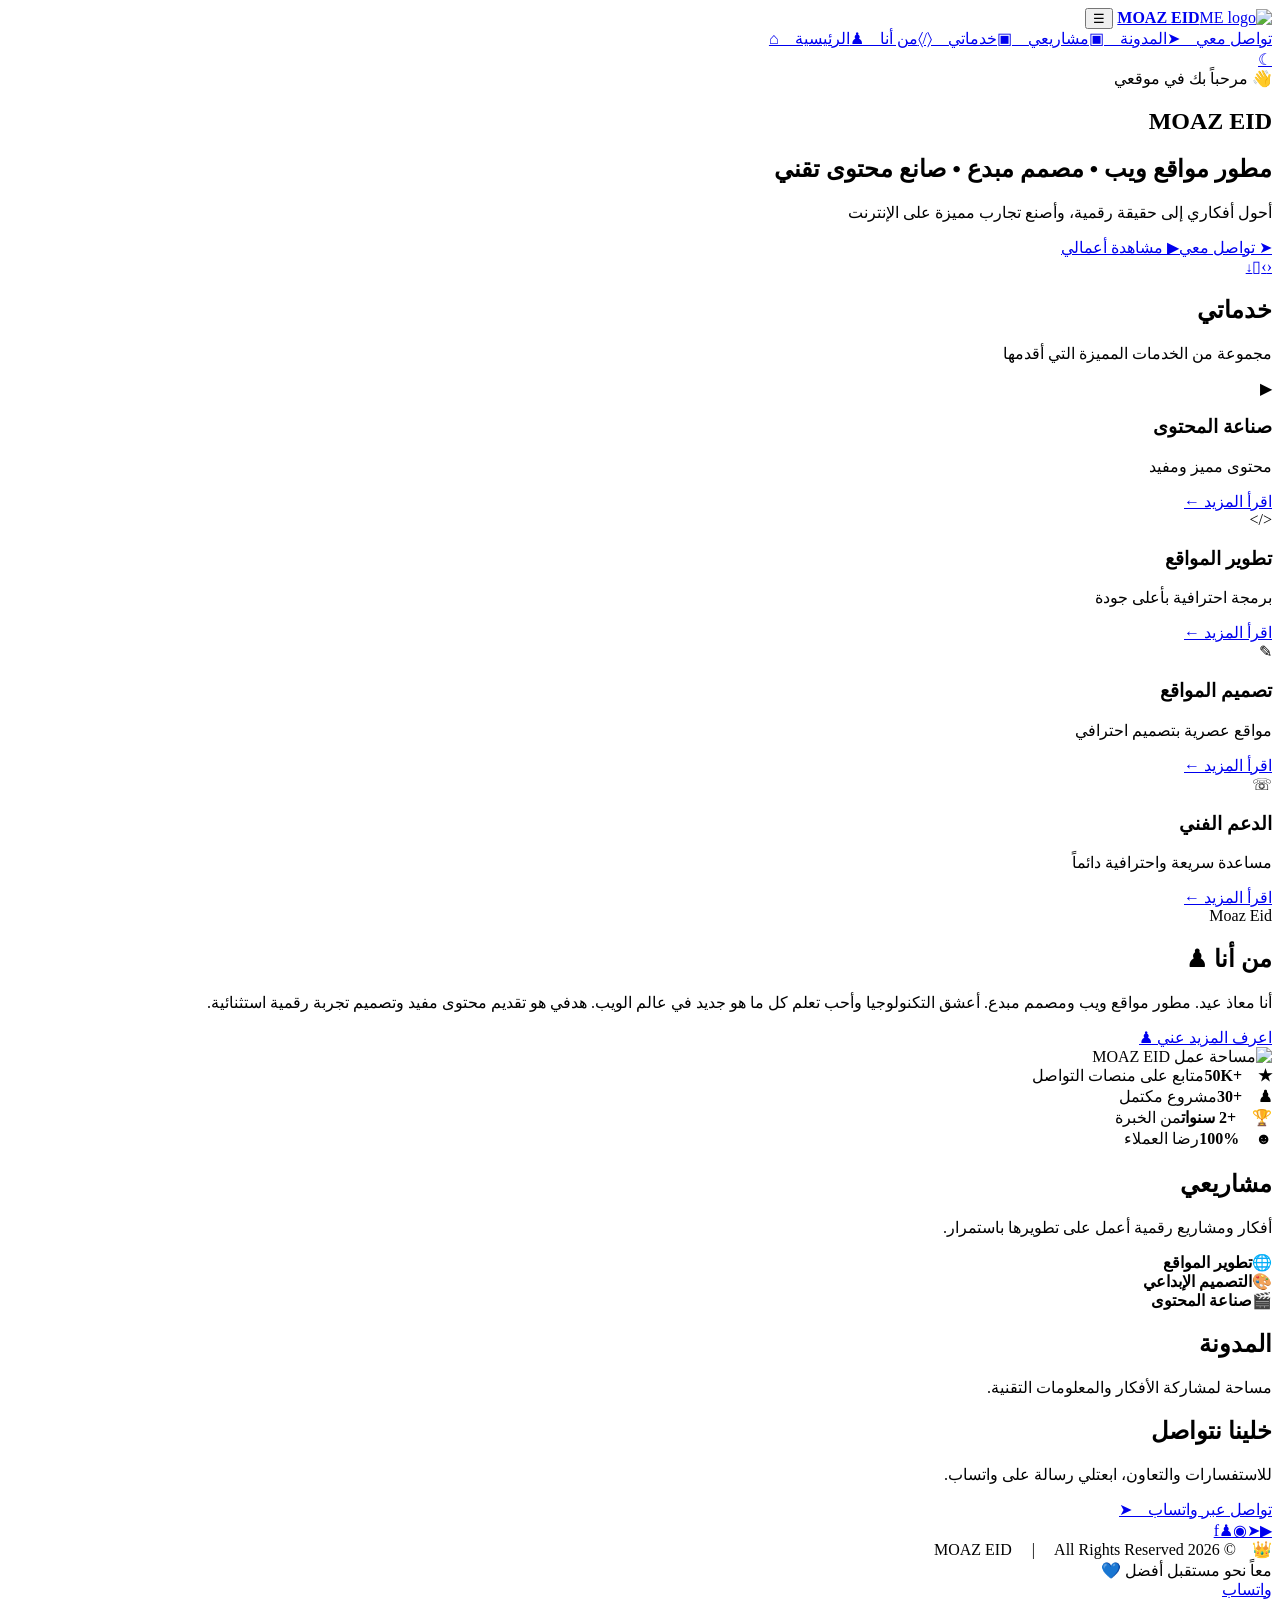
==== index.html @ a454391a "Add files via upload" ====
<!doctype html>
<html lang="ar" dir="rtl">
<head>
<meta charset="utf-8"><meta name="viewport" content="width=device-width,initial-scale=1">
<meta name="theme-color" content="#030914">
<meta name="description" content="MOAZ EID — مطور مواقع ومصمم ومهتم بالتكنولوجيا وصناعة المحتوى">
<title>MOAZ EID | Official Website</title>
<link rel="icon" href="assets/moaz-eid-logo.png">
<link rel="stylesheet" href="assets/style.css">
</head>
<body>
<header class="topbar"><div class="navwrap">
<a class="brand" href="#home"><img src="assets/moaz-eid-logo.png" alt="ME logo"><b>MOAZ <span>EID</span></b></a>
<button class="hamb" aria-label="القائمة" onclick="document.querySelector('.navlinks').classList.toggle('show')">☰</button>
<nav class="navlinks"><a href="#contact">تواصل معي　➤</a><a href="#blog">المدونة　▣</a><a href="#projects">مشاريعي　▣</a><a href="#services">خدماتي　〈/〉</a><a href="#about">من أنا　♟</a><a class="active" href="#home">الرئيسية　⌂</a></nav>
<a class="moon" href="#footer" aria-label="أسفل الصفحة">☾</a>
</div></header>
<main>
<section class="hero" id="home">
<div class="hero-person" aria-hidden="true"></div>
<div class="hero-copy"><div class="welcome"><i></i> 👋 مرحباً بك في موقعي</div>
<h1>MOAZ <span>EID</span></h1><div class="underline"></div>
<h2>مطور مواقع ويب <i>•</i> مصمم مبدع <i>•</i> صانع محتوى تقني</h2>
<p>أحول أفكاري إلى حقيقة رقمية، وأصنع تجارب مميزة على الإنترنت</p>
<div class="actions"><a class="pill primary" href="#contact">➤ تواصل معي</a><a class="pill ghost" href="#projects">▶ مشاهدة أعمالي</a></div>
</div>
<a class="round-arrow left" href="#services">‹</a><a class="round-arrow right" href="#about">›</a><a class="scroll" href="#services">▯<small>↓</small></a>
</section>
<section class="services" id="services"><div class="section-title"><span></span><div><h2>خدماتي</h2><p>مجموعة من الخدمات المميزة التي أقدمها</p></div><span></span></div>
<div class="service-grid">
<article class="service"><div class="ico">▶</div><h3>صناعة المحتوى</h3><p>محتوى مميز ومفيد</p><a href="#contact">اقرأ المزيد ←</a></article>
<article class="service"><div class="ico">&lt;/&gt;</div><h3>تطوير المواقع</h3><p>برمجة احترافية بأعلى جودة</p><a href="#contact">اقرأ المزيد ←</a></article>
<article class="service"><div class="ico">✎</div><h3>تصميم المواقع</h3><p>مواقع عصرية بتصميم احترافي</p><a href="#contact">اقرأ المزيد ←</a></article>
<article class="service"><div class="ico">☏</div><h3>الدعم الفني</h3><p>مساعدة سريعة واحترافية دائماً</p><a href="#contact">اقرأ المزيد ←</a></article>
</div></section>
<section class="about" id="about">
<div class="signature">Moaz Eid</div>
<div class="about-copy"><div class="section-title small"><span></span><h2>من أنا ♟</h2><span></span></div>
<p>أنا معاذ عيد. مطور مواقع ويب ومصمم مبدع. أعشق التكنولوجيا وأحب تعلم كل ما هو جديد في عالم الويب. هدفي هو تقديم محتوى مفيد وتصميم تجربة رقمية استثنائية.</p>
<a class="pill primary" href="#contact">اعرف المزيد عني ♟</a></div>
<div class="desk"><img src="assets/workspace.jpg" alt="مساحة عمل MOAZ EID"></div>
</section>
<section class="stats"><div><b>★　+50K</b><span>متابع على منصات التواصل</span></div><div><b>♟　+30</b><span>مشروع مكتمل</span></div><div><b>🏆　+2 سنوات</b><span>من الخبرة</span></div><div><b>☻　100%</b><span>رضا العملاء</span></div></section>
<section class="extra" id="projects"><h2>مشاريعي</h2><p>أفكار ومشاريع رقمية أعمل على تطويرها باستمرار.</p><div class="mini-cards"><article>🌐<b>تطوير المواقع</b></article><article>🎨<b>التصميم الإبداعي</b></article><article>🎬<b>صناعة المحتوى</b></article></div></section>
<section class="extra" id="blog"><h2>المدونة</h2><p>مساحة لمشاركة الأفكار والمعلومات التقنية.</p></section>
<section class="contact" id="contact"><h2>خلينا نتواصل</h2><p>للاستفسارات والتعاون، ابعتلي رسالة على واتساب.</p><a class="pill primary" href="https://wa.me/66944705361" target="_blank" rel="noopener">تواصل عبر واتساب　➤</a></section>
</main>
<footer id="footer"><div class="social"><a href="https://youtube.com" aria-label="YouTube">▶</a><a href="https://t.me" aria-label="Telegram">➤</a><a href="https://github.com" aria-label="GitHub">◉</a><a href="https://discord.com" aria-label="Discord">♟</a><a href="https://facebook.com" aria-label="Facebook">f</a></div><div class="rights">👑　© 2026 MOAZ EID　 |　 All Rights Reserved</div><div>معاً نحو مستقبل أفضل 💙</div></footer>
<a class="whatsapp" href="https://wa.me/66944705361" target="_blank" rel="noopener">واتساب</a>
<script src="assets/script.js"></script>
</body></html>
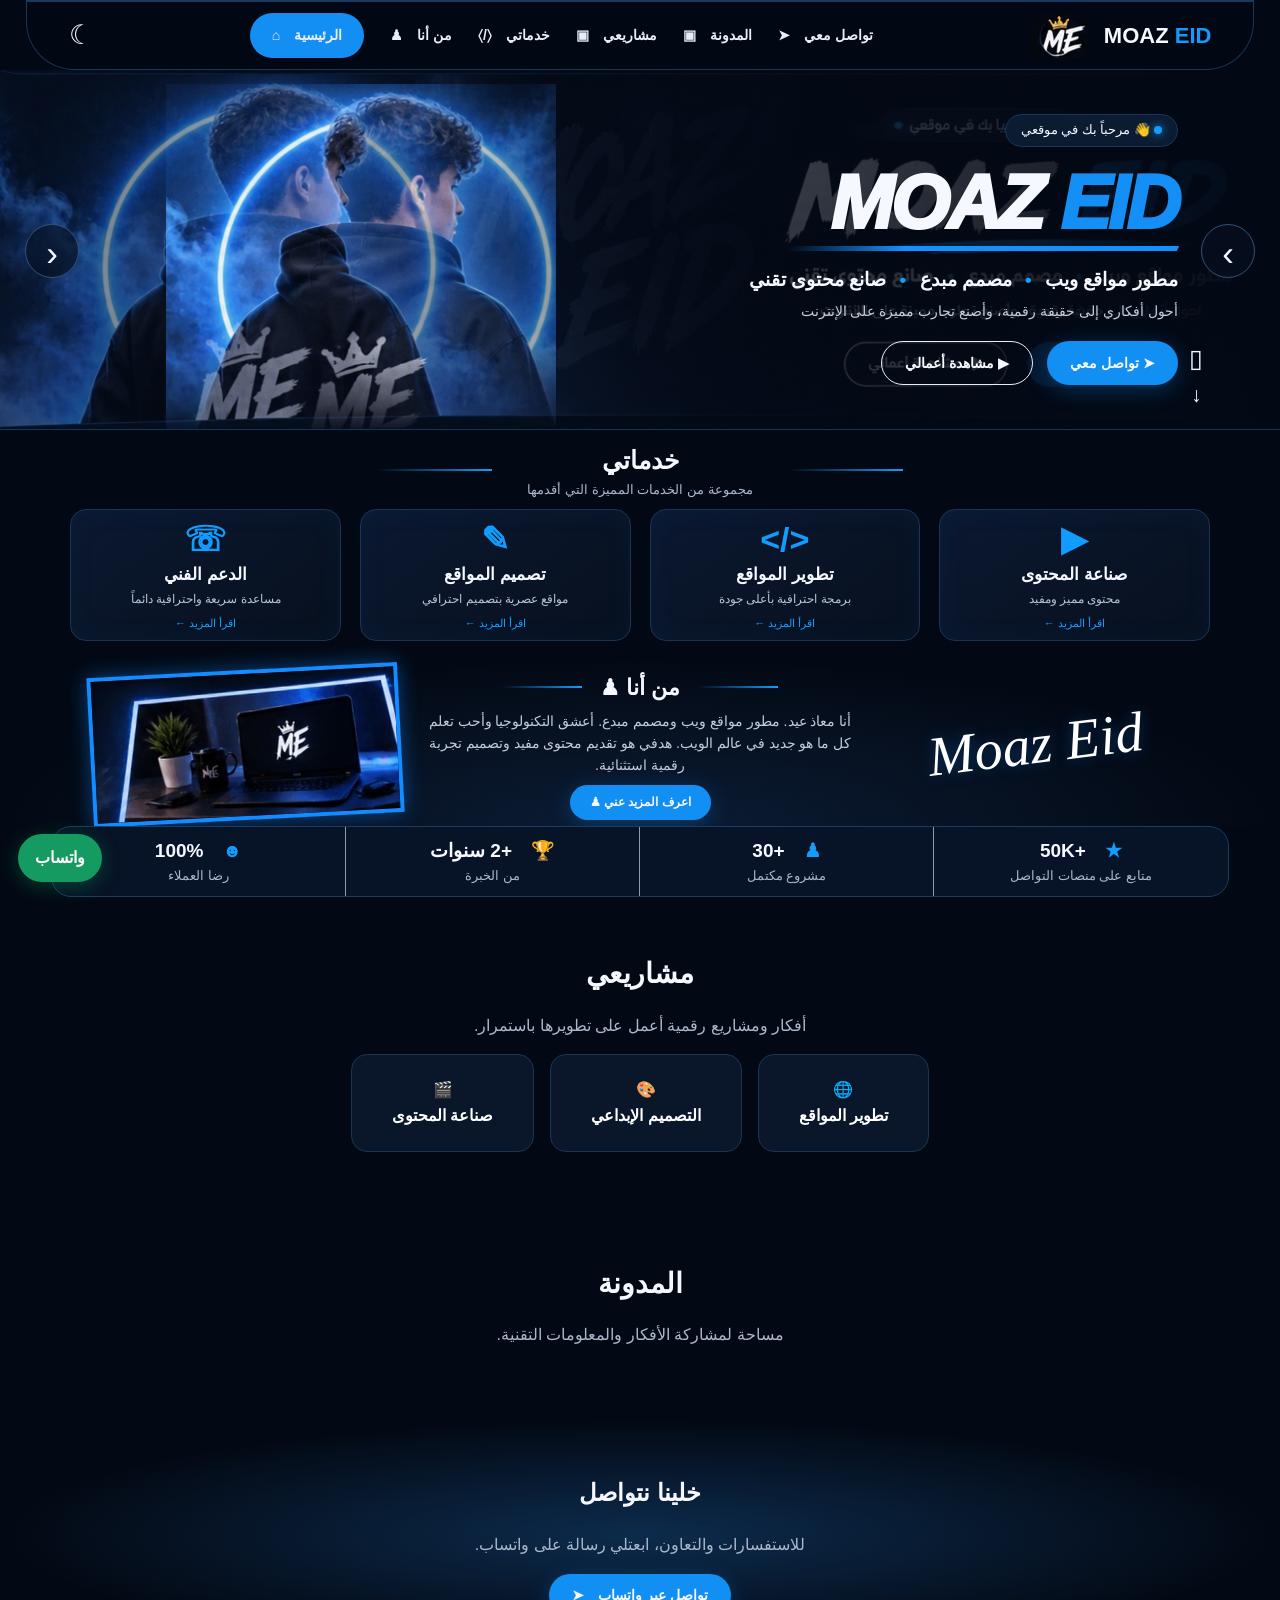
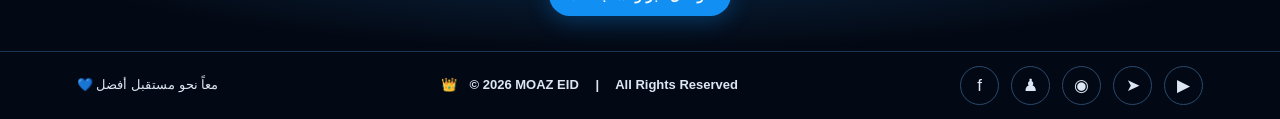
==== commit 6e4c97e6: "Add files via upload" ====
--- a/index.html
+++ b/index.html
@@ -1,16 +1,17 @@
 <!doctype html>
 <html lang="ar" dir="rtl">
 <head>
-<meta charset="utf-8"><meta name="viewport" content="width=device-width,initial-scale=1">
+<meta charset="utf-8">
+<meta name="viewport" content="width=device-width,initial-scale=1">
 <meta name="theme-color" content="#030914">
 <meta name="description" content="MOAZ EID — مطور مواقع ومصمم ومهتم بالتكنولوجيا وصناعة المحتوى">
 <title>MOAZ EID | Official Website</title>
-<link rel="icon" href="assets/moaz-eid-logo.png">
-<link rel="stylesheet" href="assets/style.css">
+<link rel="icon" href="moaz-eid-logo.png">
+<link rel="stylesheet" href="style.css">
 </head>
 <body>
 <header class="topbar"><div class="navwrap">
-<a class="brand" href="#home"><img src="assets/moaz-eid-logo.png" alt="ME logo"><b>MOAZ <span>EID</span></b></a>
+<a class="brand" href="#home"><img src="moaz-eid-logo.png" alt="ME logo"><b>MOAZ <span>EID</span></b></a>
 <button class="hamb" aria-label="القائمة" onclick="document.querySelector('.navlinks').classList.toggle('show')">☰</button>
 <nav class="navlinks"><a href="#contact">تواصل معي　➤</a><a href="#blog">المدونة　▣</a><a href="#projects">مشاريعي　▣</a><a href="#services">خدماتي　〈/〉</a><a href="#about">من أنا　♟</a><a class="active" href="#home">الرئيسية　⌂</a></nav>
 <a class="moon" href="#footer" aria-label="أسفل الصفحة">☾</a>
@@ -38,7 +39,7 @@
 <div class="about-copy"><div class="section-title small"><span></span><h2>من أنا ♟</h2><span></span></div>
 <p>أنا معاذ عيد. مطور مواقع ويب ومصمم مبدع. أعشق التكنولوجيا وأحب تعلم كل ما هو جديد في عالم الويب. هدفي هو تقديم محتوى مفيد وتصميم تجربة رقمية استثنائية.</p>
 <a class="pill primary" href="#contact">اعرف المزيد عني ♟</a></div>
-<div class="desk"><img src="assets/workspace.jpg" alt="مساحة عمل MOAZ EID"></div>
+<div class="desk"><img src="workspace.jpg" alt="مساحة عمل MOAZ EID"></div>
 </section>
 <section class="stats"><div><b>★　+50K</b><span>متابع على منصات التواصل</span></div><div><b>♟　+30</b><span>مشروع مكتمل</span></div><div><b>🏆　+2 سنوات</b><span>من الخبرة</span></div><div><b>☻　100%</b><span>رضا العملاء</span></div></section>
 <section class="extra" id="projects"><h2>مشاريعي</h2><p>أفكار ومشاريع رقمية أعمل على تطويرها باستمرار.</p><div class="mini-cards"><article>🌐<b>تطوير المواقع</b></article><article>🎨<b>التصميم الإبداعي</b></article><article>🎬<b>صناعة المحتوى</b></article></div></section>
@@ -47,5 +48,6 @@
 </main>
 <footer id="footer"><div class="social"><a href="https://youtube.com" aria-label="YouTube">▶</a><a href="https://t.me" aria-label="Telegram">➤</a><a href="https://github.com" aria-label="GitHub">◉</a><a href="https://discord.com" aria-label="Discord">♟</a><a href="https://facebook.com" aria-label="Facebook">f</a></div><div class="rights">👑　© 2026 MOAZ EID　 |　 All Rights Reserved</div><div>معاً نحو مستقبل أفضل 💙</div></footer>
 <a class="whatsapp" href="https://wa.me/66944705361" target="_blank" rel="noopener">واتساب</a>
-<script src="assets/script.js"></script>
-</body></html>+<script src="script.js"></script>
+</body>
+</html>
--- a/style.css
+++ b/style.css
@@ -0,0 +1,4 @@
+*{box-sizing:border-box}html{scroll-behavior:smooth}body{margin:0;background:#030914;color:#f6f8ff;font-family:Tahoma,Arial,sans-serif;line-height:1.6;overflow-x:hidden}a{color:inherit;text-decoration:none}.topbar{height:70px;position:sticky;top:0;z-index:20;background:#030914ed;border:1px solid #1a3555;border-top:2px solid #183a62;border-radius:0 0 48px 48px;backdrop-filter:blur(14px);margin:0 auto;width:min(1370px,96%)}.navwrap{height:100%;display:flex;align-items:center;justify-content:space-between;padding:0 42px;gap:24px}.brand{display:flex;align-items:center;gap:16px;direction:ltr;font-size:22px;font-weight:900;white-space:nowrap}.brand img{width:58px;height:54px;object-fit:contain}.brand span{color:#149aff}.navlinks{display:flex;align-items:center;gap:26px;font-size:14px;font-weight:bold;color:#e8eef8}.navlinks a{white-space:nowrap}.navlinks a:hover{color:#19a2ff}.navlinks .active{background:#138ff4;padding:11px 22px;border-radius:28px}.moon{font-size:27px}.hamb{display:none;background:none;color:white;border:0;font-size:25px}.hero{height:360px;position:relative;background:linear-gradient(90deg,#07132988,#03091422),url("hero-background.jpg") center/cover no-repeat;display:flex;align-items:center;overflow:hidden;border-bottom:1px solid #15365b}.hero:after{content:"";position:absolute;inset:0;background:linear-gradient(90deg,transparent 30%,#030914a8 54%,#030914 100%);pointer-events:none}.hero-person{position:absolute;left:13%;bottom:-5px;width:390px;height:350px;background:url("hero-person.jpg") center top/cover no-repeat;mix-blend-mode:screen;mask-image:linear-gradient(to bottom,#000 75%,transparent 100%);opacity:.95}.hero-copy{position:relative;z-index:2;width:53%;margin-right:8%;text-align:right}.welcome{display:inline-block;border:1px solid #16375c;background:#0b1c32;border-radius:30px;padding:5px 15px;font-size:13px}.welcome i{display:inline-block;width:8px;height:8px;background:#149cff;border-radius:50%;box-shadow:0 0 10px #149cff}.hero h1{direction:ltr;text-align:right;font-size:76px;line-height:1;margin:18px 0 0;font-weight:1000;font-style:italic;letter-spacing:-3px}.hero h1 span{color:#148ff5}.underline{height:5px;width:390px;max-width:90%;margin:5px 0 14px auto;background:linear-gradient(90deg,transparent,#168fff 30%,#168fff);transform:skewX(-25deg)}.hero h2{font-size:19px;margin:0 0 5px}.hero h2 i{color:#159dff;font-style:normal;margin:0 8px}.hero p{font-size:14px;color:#c5d0df;margin:5px 0 18px}.actions{display:flex;gap:14px}.pill{display:inline-flex;align-items:center;justify-content:center;border-radius:30px;padding:10px 23px;font-size:14px;font-weight:bold}.primary{background:#128ff2;box-shadow:0 5px 22px #087bdb55}.ghost{border:1px solid #e7edf6}.round-arrow{position:absolute;z-index:3;top:43%;width:54px;height:54px;border:1px solid #315277;border-radius:50%;display:grid;place-items:center;font-size:35px;background:#061020b8}.round-arrow.left{left:25px}.round-arrow.right{right:25px}.scroll{position:absolute;z-index:3;right:6%;bottom:18px;font-size:25px;text-align:center}.scroll small{display:block}.services{padding:10px 5.5% 15px;background:#030914}.section-title{display:flex;justify-content:center;align-items:center;gap:35px;text-align:center;margin:0 auto 8px}.section-title>span{height:2px;width:115px;background:linear-gradient(90deg,transparent,#149cff)}.section-title h2{font-size:25px;margin:0}.section-title p{font-size:13px;color:#aab8cb;margin:0}.service-grid{display:grid;grid-template-columns:repeat(4,1fr);gap:19px;margin-top:8px}.service{height:132px;border:1px solid #1b3455;border-radius:16px;background:linear-gradient(145deg,#0b1830,#07101e);text-align:center;padding:10px 8px;box-shadow:inset 0 0 25px #0b4b8420}.ico{color:#119cff;font-size:34px;font-weight:bold;line-height:1.15}.service h3{font-size:17px;margin:2px 0}.service p{color:#b8c5d6;font-size:12px;margin:0}.service a{font-size:11px;color:#159dff}.about{display:grid;grid-template-columns:1fr 1.4fr 1fr;gap:22px;align-items:center;padding:8px 7% 0;min-height:170px;background:radial-gradient(ellipse at bottom,#0b1c34,#030914 70%)}.signature{font-family:cursive;font-size:56px;font-style:italic;direction:ltr;text-align:center;color:#fff;transform:rotate(-7deg);text-shadow:0 0 15px #168cff55}.about-copy{text-align:center}.section-title.small{gap:18px;margin-bottom:5px}.section-title.small>span{width:80px}.section-title.small h2{font-size:22px;white-space:nowrap}.about-copy p{font-size:14px;color:#c2ccda;margin:4px 0 8px}.about-copy .pill{padding:8px 20px;font-size:12px}.desk{height:150px;overflow:hidden;border:4px solid #138cff;transform:rotate(-3deg);box-shadow:0 0 20px #0b82ff77}.desk img{width:100%;height:100%;object-fit:cover}.stats{margin:0 4%;display:grid;grid-template-columns:repeat(4,1fr);border:1px solid #1c3c62;border-radius:20px;background:#071326;position:relative;z-index:2}.stats div{text-align:center;padding:9px 5px}.stats div+div{border-right:1px solid #8b9bb4}.stats b{display:block;font-size:19px}.stats b:first-letter{color:#139dff}.stats span{display:block;font-size:13px;color:#aab8cb}.extra{padding:55px 6%;text-align:center}.extra h2{margin:0;font-size:28px}.extra p{color:#aab8cb}.mini-cards{display:flex;justify-content:center;gap:16px;flex-wrap:wrap}.mini-cards article{padding:22px 40px;border:1px solid #1b3455;background:#0a172a;border-radius:16px;color:#149cff}.mini-cards b{display:block;color:white}.contact{text-align:center;padding:35px 15px;background:radial-gradient(ellipse,#0c2b4c,#030914 70%)}.contact p{color:#aab8cb}footer{border-top:1px solid #1c3555;padding:14px 6%;display:flex;align-items:center;justify-content:space-between;gap:15px;font-size:13px;color:#dce6f4}.social{display:flex;gap:12px}.social a{width:39px;height:39px;border:1px solid #29496e;border-radius:50%;display:grid;place-items:center;font-size:17px}.rights{direction:ltr;font-weight:bold}.whatsapp{position:fixed;bottom:18px;left:18px;background:#159b61;color:#fff;padding:11px 17px;border-radius:30px;z-index:10;font-weight:bold;box-shadow:0 4px 20px #00a65a55}
+@media(max-width:1000px){.navwrap{padding:0 20px}.navlinks{gap:12px;font-size:12px}.hero-copy{width:58%;margin-right:5%}.hero h1{font-size:60px}.hero-person{left:5%;width:340px}.about{padding-left:4%;padding-right:4%}}
+@media(max-width:720px){.topbar{height:64px;width:100%;border-radius:0}.navwrap{padding:0 14px}.brand{font-size:17px;gap:8px}.brand img{width:46px;height:46px}.hamb{display:block}.moon{display:none}.navlinks{display:none;position:absolute;top:64px;right:8px;left:8px;background:#071326;border:1px solid #1c3c62;border-radius:14px;padding:15px;flex-direction:column;align-items:stretch}.navlinks.show{display:flex}.navlinks .active{text-align:center}.hero{height:510px;align-items:flex-start;background-position:35% center}.hero:after{background:linear-gradient(180deg,#030914 0%,#030914cc 45%,transparent 100%)}.hero-copy{width:92%;margin:28px auto 0;text-align:center}.hero h1{text-align:center;font-size:53px}.underline{margin:6px auto 12px;width:270px}.hero h2{font-size:15px}.hero p{font-size:13px}.actions{justify-content:center}.hero-person{width:260px;height:245px;left:50%;transform:translateX(-50%);bottom:0}.round-arrow{width:38px;height:38px;font-size:25px}.round-arrow.left{left:8px}.round-arrow.right{right:8px}.scroll{display:none}.section-title{gap:12px}.section-title>span{width:45px}.service-grid{grid-template-columns:repeat(2,1fr);gap:9px}.service{height:132px}.service h3{font-size:15px}.about{grid-template-columns:1fr;gap:8px;padding:25px 6%}.signature{font-size:43px}.desk{display:none}.stats{grid-template-columns:repeat(2,1fr);margin:0 3%}.stats div{padding:12px 4px}.stats div+div{border-right:0}.stats div:nth-child(even){border-right:1px solid #8b9bb4}.stats div:nth-child(n+3){border-top:1px solid #29415f}.stats b{font-size:16px}.stats span{font-size:11px}footer{flex-direction:column;text-align:center}.rights{font-size:11px}.extra{padding:38px 5%}}
+@media(max-width:380px){.hero h1{font-size:44px}.brand{font-size:15px}.service-grid{grid-template-columns:1fr}.service{height:auto;min-height:120px}}
